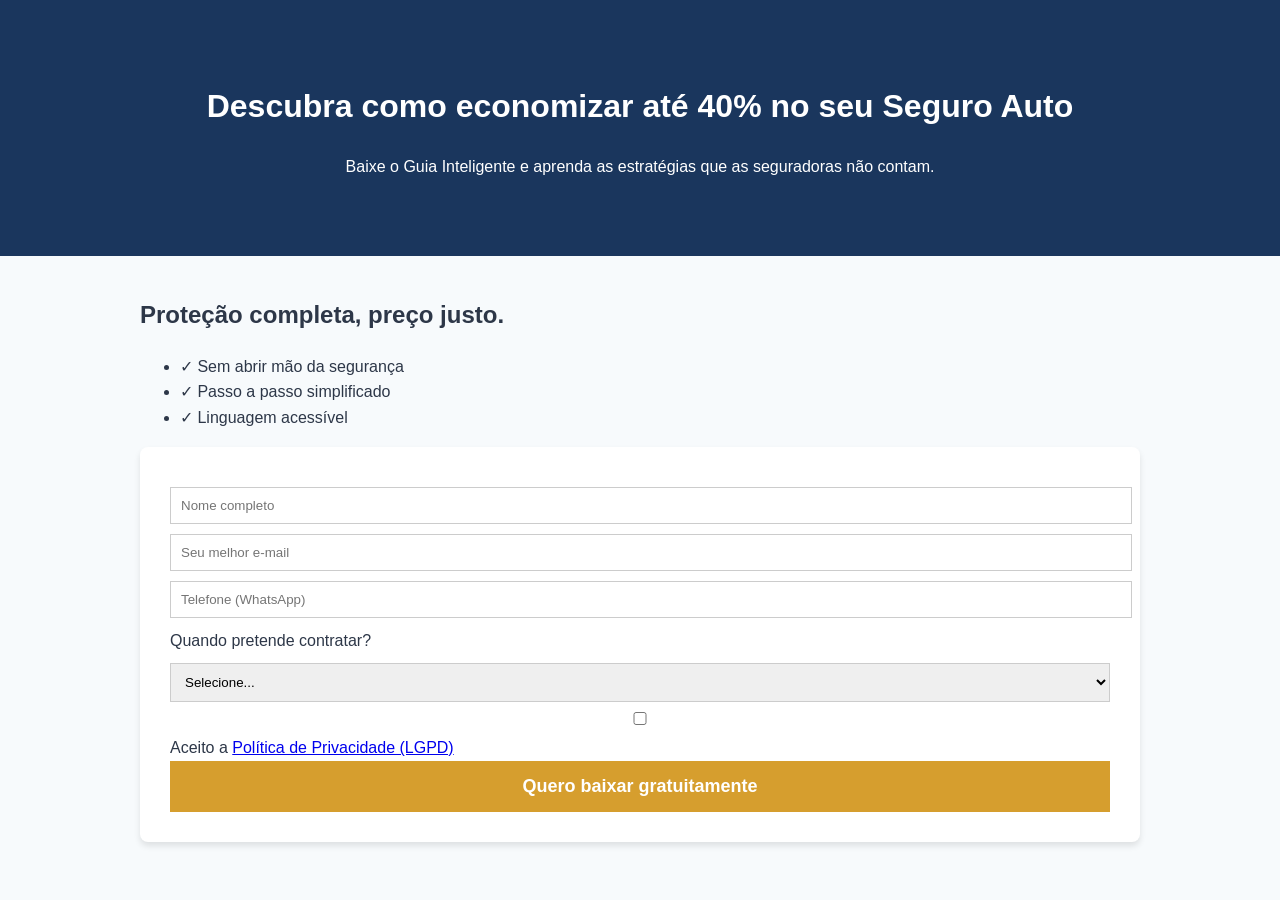
==== index.html @ 88005a94 "Rename index (2).html to index.html" ====
<!DOCTYPE html>
<html lang="pt-BR">
<head>
    <meta charset="UTF-8">
    <meta name="viewport" content="width=device-width, initial-scale=1.0">
    <title>Guia Inteligente: Economize até 40% no seu Seguro Auto</title>
    <meta name="description" content="Descubra 7 estratégias exclusivas para economizar até 40% no seu Seguro Auto sem abrir mão da proteção. Baixe nosso Guia Inteligente gratuito agora!">
    <link rel="stylesheet" href="style.css">
    <!-- Schema.org -->
    <script type="application/ld+json">
    {
      "@context": "https://schema.org",
      "@type": "WebPage",
      "name": "Guia Inteligente de Economia Seguro Auto",
      "description": "7 estratégias para economizar até 40% no seguro auto."
    }
    </script>
</head>
<body>

    <header>
        <div class="container">
            <h1>Descubra como economizar até 40% no seu Seguro Auto</h1>
            <p class="subtitle">Baixe o Guia Inteligente e aprenda as estratégias que as seguradoras não contam.</p>
        </div>
    </header>

    <main class="container">
        <section id="hero">
            <div class="content">
                <h2>Proteção completa, preço justo.</h2>
                <ul class="benefits">
                    <li>✓ Sem abrir mão da segurança</li>
                    <li>✓ Passo a passo simplificado</li>
                    <li>✓ Linguagem acessível</li>
                </ul>
            </div>
            <div class="form-wrapper">
                <form id="leadForm" action="obrigado.html">
                    <input type="text" placeholder="Nome completo" required aria-label="Nome">
                    <input type="email" placeholder="Seu melhor e-mail" required aria-label="Email">
                    <input type="tel" placeholder="Telefone (WhatsApp)" required aria-label="Telefone">
                    
                    <div class="qualify">
                        <label>Quando pretende contratar?</label>
                        <select required>
                            <option value="">Selecione...</option>
                            <option>Hoje</option>
                            <option>Esta semana</option>
                            <option>Este mês</option>
                            <option>Ainda pesquisando</option>
                        </select>
                        <!-- Outras perguntas simplificadas para exemplo -->
                    </div>
                    
                    <label><input type="checkbox" required> Aceito a <a href="#">Política de Privacidade (LGPD)</a></label>
                    <button type="submit" class="cta-button">Quero baixar gratuitamente</button>
                </form>
            </div>
        </section>
    </main>

    <script src="script.js"></script>
</body>
</html>
---- style.css ----
/* Paleta: Azul Profundo, Branco, Cinza Neutro, Destaque Âmbar */
:root {
    --primary: #1a365d;
    --accent: #d69e2e;
    --bg: #f7fafc;
    --text: #2d3748;
}
body { font-family: 'Segoe UI', sans-serif; background-color: var(--bg); color: var(--text); margin: 0; line-height: 1.6; }
.container { max-width: 1000px; margin: auto; padding: 20px; }
header { background: var(--primary); color: white; padding: 40px 0; text-align: center; }
.form-wrapper { background: white; padding: 30px; border-radius: 8px; box-shadow: 0 4px 6px rgba(0,0,0,0.1); }
input, select { display: block; width: 100%; margin: 10px 0; padding: 10px; border: 1px solid #ccc; }
.cta-button { background: var(--accent); color: white; border: none; padding: 15px; width: 100%; cursor: pointer; font-size: 18px; font-weight: bold; }
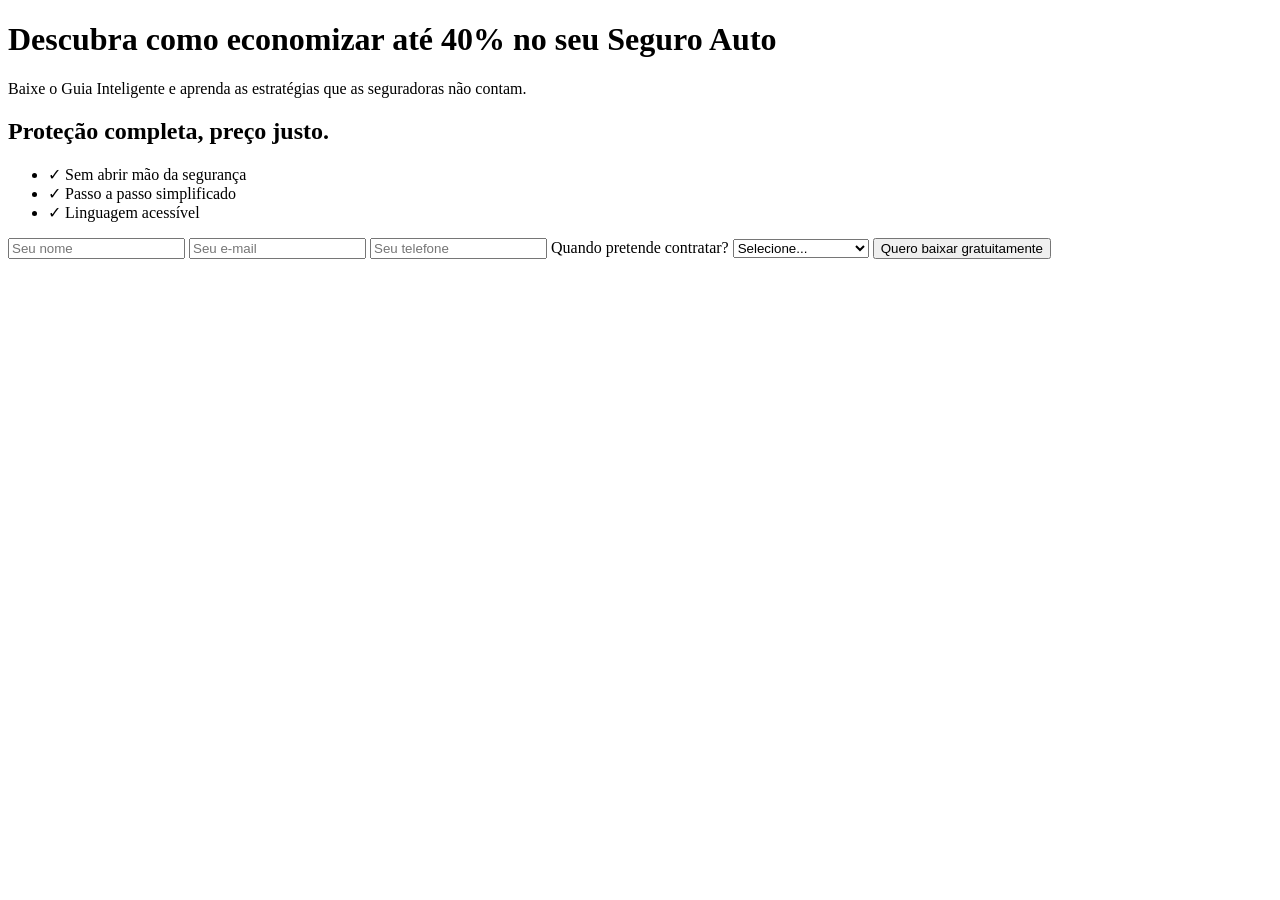
==== commit 344352d2: "Update index.html" ====
--- a/index.html
+++ b/index.html
@@ -1,65 +1,52 @@
 <!DOCTYPE html>
-<html lang="pt-BR">
+<html lang="pt-br">
 <head>
     <meta charset="UTF-8">
     <meta name="viewport" content="width=device-width, initial-scale=1.0">
-    <title>Guia Inteligente: Economize até 40% no seu Seguro Auto</title>
-    <meta name="description" content="Descubra 7 estratégias exclusivas para economizar até 40% no seu Seguro Auto sem abrir mão da proteção. Baixe nosso Guia Inteligente gratuito agora!">
-    <link rel="stylesheet" href="style.css">
-    <!-- Schema.org -->
-    <script type="application/ld+json">
-    {
-      "@context": "https://schema.org",
-      "@type": "WebPage",
-      "name": "Guia Inteligente de Economia Seguro Auto",
-      "description": "7 estratégias para economizar até 40% no seguro auto."
-    }
-    </script>
+    <title>Economize no seu Seguro Auto</title>
+    <!-- Adicione seu link de CSS aqui -->
 </head>
 <body>
 
     <header>
-        <div class="container">
+        <div>
             <h1>Descubra como economizar até 40% no seu Seguro Auto</h1>
-            <p class="subtitle">Baixe o Guia Inteligente e aprenda as estratégias que as seguradoras não contam.</p>
+            <p>Baixe o Guia Inteligente e aprenda as estratégias que as seguradoras não contam.</p>
         </div>
     </header>
 
-    <main class="container">
-        <section id="hero">
-            <div class="content">
+    <main>
+        <section>
+            <div>
                 <h2>Proteção completa, preço justo.</h2>
-                <ul class="benefits">
+                <ul>
                     <li>✓ Sem abrir mão da segurança</li>
                     <li>✓ Passo a passo simplificado</li>
                     <li>✓ Linguagem acessível</li>
                 </ul>
             </div>
-            <div class="form-wrapper">
-                <form id="leadForm" action="obrigado.html">
-                    <input type="text" placeholder="Nome completo" required aria-label="Nome">
-                    <input type="email" placeholder="Seu melhor e-mail" required aria-label="Email">
-                    <input type="tel" placeholder="Telefone (WhatsApp)" required aria-label="Telefone">
-                    
-                    <div class="qualify">
-                        <label>Quando pretende contratar?</label>
-                        <select required>
-                            <option value="">Selecione...</option>
-                            <option>Hoje</option>
-                            <option>Esta semana</option>
-                            <option>Este mês</option>
-                            <option>Ainda pesquisando</option>
-                        </select>
-                        <!-- Outras perguntas simplificadas para exemplo -->
-                    </div>
-                    
-                    <label><input type="checkbox" required> Aceito a <a href="#">Política de Privacidade (LGPD)</a></label>
-                    <button type="submit" class="cta-button">Quero baixar gratuitamente</button>
-                </form>
-            </div>
+
+            <!-- Formulário com IDs definidos -->
+            <form id="leadForm">
+                <input type="text" id="nome" placeholder="Seu nome" required>
+                <input type="email" id="email" placeholder="Seu e-mail" required>
+                <input type="tel" id="telefone" placeholder="Seu telefone" required>
+                
+                <label for="intencaoCompra">Quando pretende contratar?</label>
+                <select id="intencaoCompra" name="intencao" required>
+                    <option value="">Selecione...</option>
+                    <option value="Hoje">Hoje</option>
+                    <option value="Esta semana">Esta semana</option>
+                    <option value="Este mês">Este mês</option>
+                    <option value="Ainda pesquisando">Ainda pesquisando</option>
+                </select>
+
+                <button type="submit">Quero baixar gratuitamente</button>
+            </form>
         </section>
     </main>
 
+    <!-- Certifique-se de que o script.js está sendo chamado -->
     <script src="script.js"></script>
 </body>
 </html>
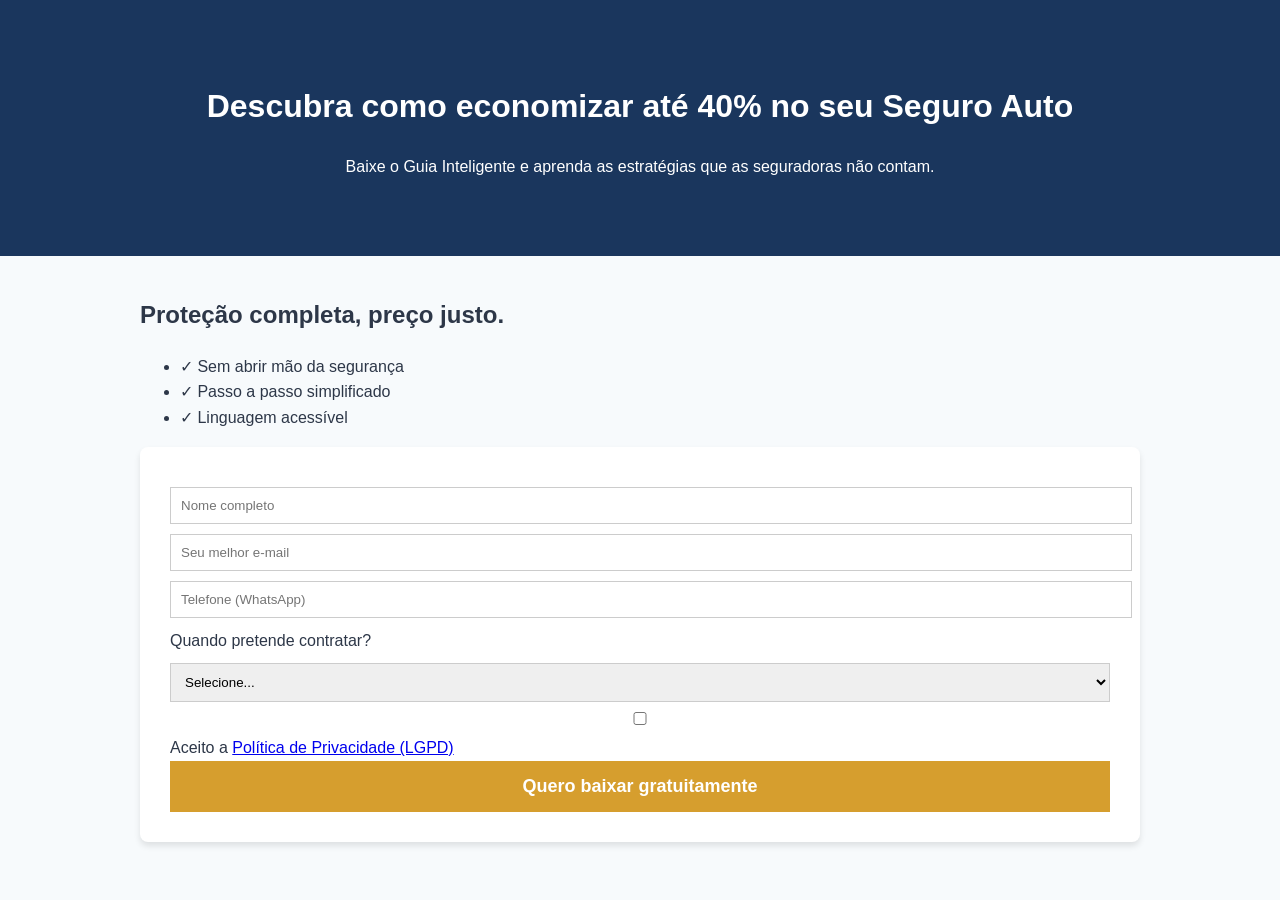
==== commit 9a031be4: "Update index.html" ====
--- a/index.html
+++ b/index.html
@@ -1,52 +1,66 @@
+
 <!DOCTYPE html>
-<html lang="pt-br">
+<html lang="pt-BR">
 <head>
     <meta charset="UTF-8">
     <meta name="viewport" content="width=device-width, initial-scale=1.0">
-    <title>Economize no seu Seguro Auto</title>
-    <!-- Adicione seu link de CSS aqui -->
+    <title>Guia Inteligente: Economize até 40% no seu Seguro Auto</title>
+    <meta name="description" content="Descubra 7 estratégias exclusivas para economizar até 40% no seu Seguro Auto sem abrir mão da proteção. Baixe nosso Guia Inteligente gratuito agora!">
+    <link rel="stylesheet" href="style.css">
+    <!-- Schema.org -->
+    <script type="application/ld+json">
+    {
+      "@context": "https://schema.org",
+      "@type": "WebPage",
+      "name": "Guia Inteligente de Economia Seguro Auto",
+      "description": "7 estratégias para economizar até 40% no seguro auto."
+    }
+    </script>
 </head>
 <body>
 
     <header>
-        <div>
+        <div class="container">
             <h1>Descubra como economizar até 40% no seu Seguro Auto</h1>
-            <p>Baixe o Guia Inteligente e aprenda as estratégias que as seguradoras não contam.</p>
+            <p class="subtitle">Baixe o Guia Inteligente e aprenda as estratégias que as seguradoras não contam.</p>
         </div>
     </header>
 
-    <main>
-        <section>
-            <div>
+    <main class="container">
+        <section id="hero">
+            <div class="content">
                 <h2>Proteção completa, preço justo.</h2>
-                <ul>
+                <ul class="benefits">
                     <li>✓ Sem abrir mão da segurança</li>
                     <li>✓ Passo a passo simplificado</li>
                     <li>✓ Linguagem acessível</li>
                 </ul>
             </div>
-
-            <!-- Formulário com IDs definidos -->
-            <form id="leadForm">
-                <input type="text" id="nome" placeholder="Seu nome" required>
-                <input type="email" id="email" placeholder="Seu e-mail" required>
-                <input type="tel" id="telefone" placeholder="Seu telefone" required>
-                
-                <label for="intencaoCompra">Quando pretende contratar?</label>
-                <select id="intencaoCompra" name="intencao" required>
-                    <option value="">Selecione...</option>
-                    <option value="Hoje">Hoje</option>
-                    <option value="Esta semana">Esta semana</option>
-                    <option value="Este mês">Este mês</option>
-                    <option value="Ainda pesquisando">Ainda pesquisando</option>
-                </select>
-
-                <button type="submit">Quero baixar gratuitamente</button>
-            </form>
+            <div class="form-wrapper">
+                <form id="leadForm" action="obrigado.html">
+                    <input type="text" placeholder="Nome completo" required aria-label="Nome">
+                    <input type="email" placeholder="Seu melhor e-mail" required aria-label="Email">
+                    <input type="tel" placeholder="Telefone (WhatsApp)" required aria-label="Telefone">
+                    
+                    <div class="qualify">
+                        <label>Quando pretende contratar?</label>
+                        <select required>
+                            <option value="">Selecione...</option>
+                            <option>Hoje</option>
+                            <option>Esta semana</option>
+                            <option>Este mês</option>
+                            <option>Ainda pesquisando</option>
+                        </select>
+                        <!-- Outras perguntas simplificadas para exemplo -->
+                    </div>
+                    
+                    <label><input type="checkbox" required> Aceito a <a href="#">Política de Privacidade (LGPD)</a></label>
+                    <button type="submit" class="cta-button">Quero baixar gratuitamente</button>
+                </form>
+            </div>
         </section>
     </main>
 
-    <!-- Certifique-se de que o script.js está sendo chamado -->
     <script src="script.js"></script>
 </body>
 </html>
--- a/style.css
+++ b/style.css
@@ -0,0 +1,14 @@
+
+/* Paleta: Azul Profundo, Branco, Cinza Neutro, Destaque Âmbar */
+:root {
+    --primary: #1a365d;
+    --accent: #d69e2e;
+    --bg: #f7fafc;
+    --text: #2d3748;
+}
+body { font-family: 'Segoe UI', sans-serif; background-color: var(--bg); color: var(--text); margin: 0; line-height: 1.6; }
+.container { max-width: 1000px; margin: auto; padding: 20px; }
+header { background: var(--primary); color: white; padding: 40px 0; text-align: center; }
+.form-wrapper { background: white; padding: 30px; border-radius: 8px; box-shadow: 0 4px 6px rgba(0,0,0,0.1); }
+input, select { display: block; width: 100%; margin: 10px 0; padding: 10px; border: 1px solid #ccc; }
+.cta-button { background: var(--accent); color: white; border: none; padding: 15px; width: 100%; cursor: pointer; font-size: 18px; font-weight: bold; }
